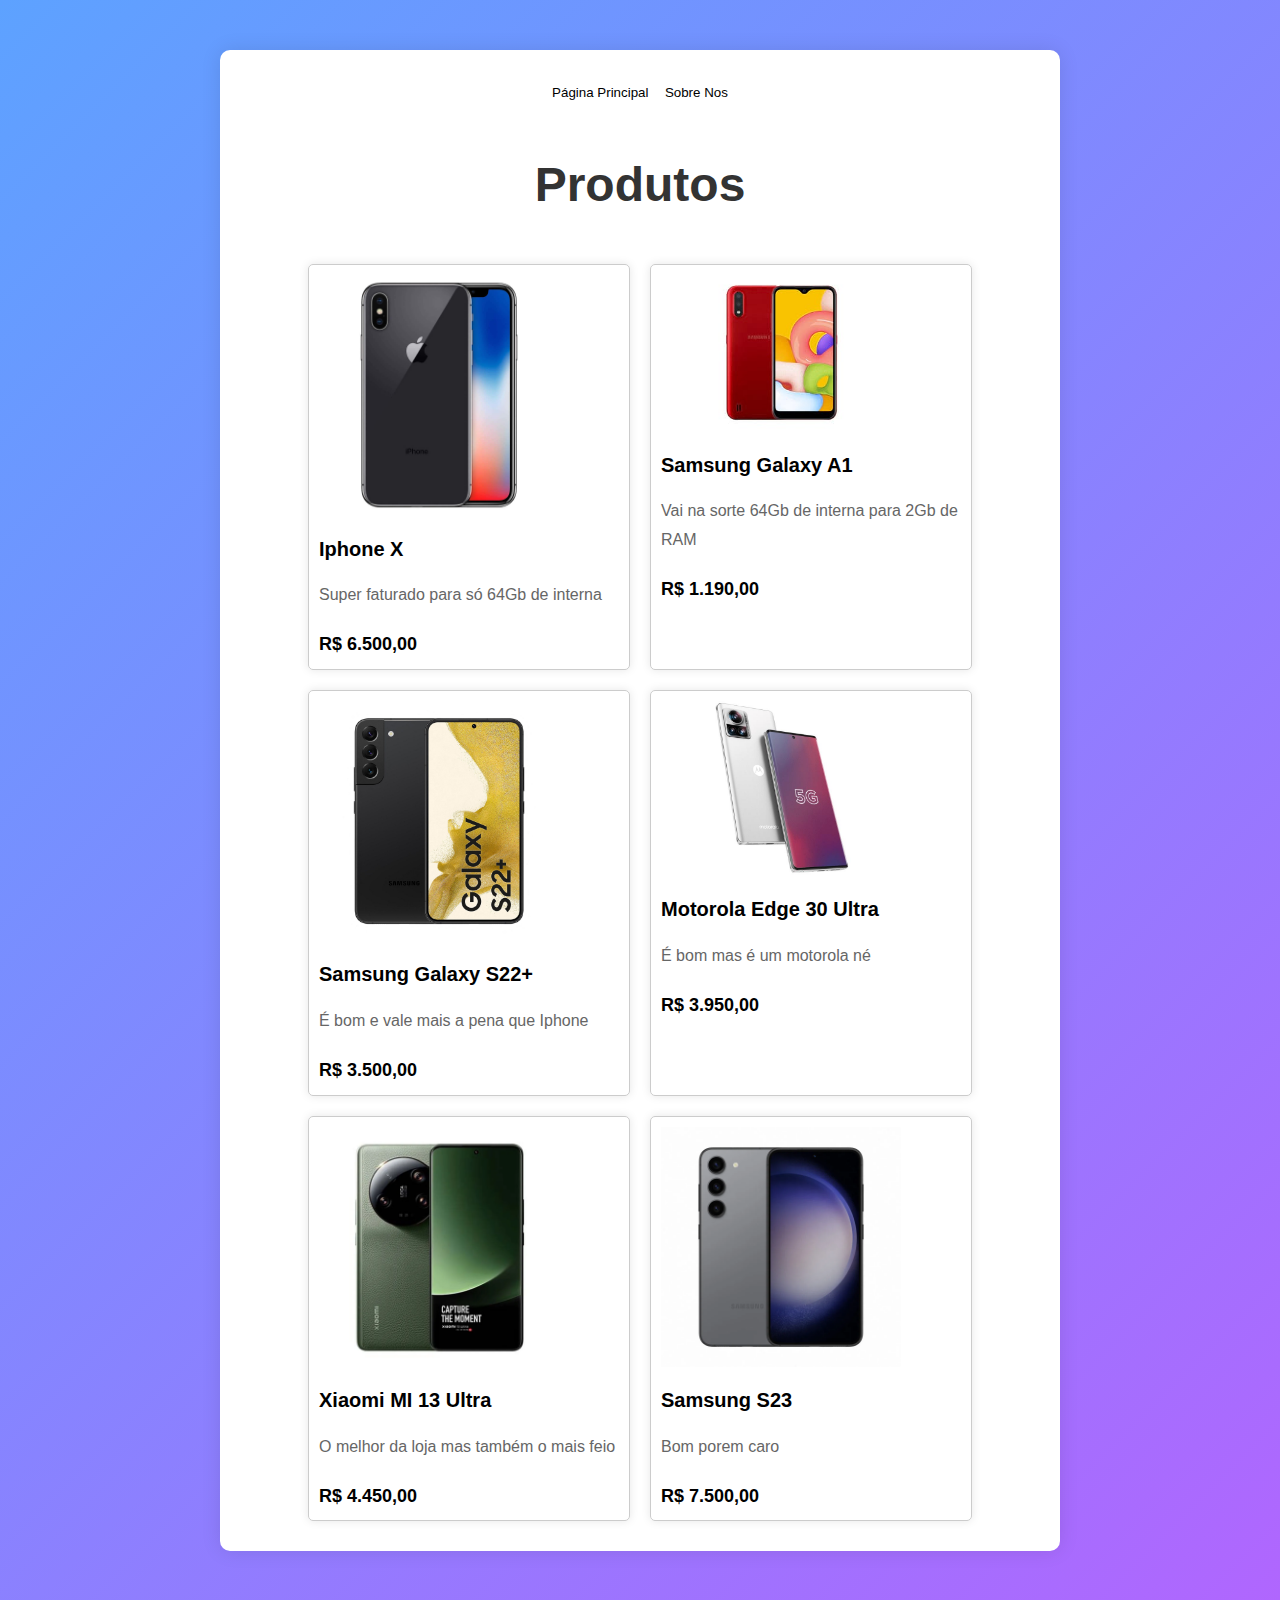
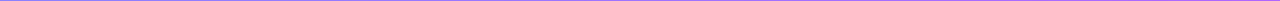
==== produtos.html @ 19e87db6 "Update produtos.html" ====
<!DOCTYPE html>
<html>
  <head>
    <title>Produtos</title>
    <link rel="stylesheet" href="style.css" />
  </head>

  <body>
    <div class="container">
      <div class="botoes">
        <button class="botoes" onclick="window.location.href='.index.html'">
          Página Principal
        </button>
        <button class="botoes" onclick="window.location.href='sobrenos.html'">
          Sobre Nos
        </button>
      </div>
      

      <div class="titulo-fonte">
        <h1>Produtos</h1>
      </div>
    
    <div class="product-container">
      <div class="product">
        <img src="/images/apple-iphone.jpg" alt="Produto 1">
        <h2>Iphone X</h2>
        <p> Super faturado para só 64Gb de interna</p>
        <span class="price">R$ 6.500,00</span>
      </div>
  
      <div class="product">
        <img src="/images/galaxy-a01.jpg" alt="Produto 2">
        <h2>Samsung Galaxy A1</h2>
        <p>Vai na sorte 64Gb de interna para 2Gb de RAM</p>
        <span class="price">R$ 1.190,00</span>
      </div>
      <div class="product">
        <img src="/images/Samsung-Galaxy-S22-Plus-2.jpg" alt="Produto 2">
        <h2>Samsung Galaxy S22+</h2>
        <p>É bom e vale mais a pena que Iphone</p>
        <span class="price">R$ 3.500,00</span>
      </div>
      <div class="product">
        <img src="/images/Moto.jpg" alt="Produto 2">
        <h2>Motorola Edge 30 Ultra</h2>
        <p>É bom mas é um motorola né</p>
        <span class="price">R$ 3.950,00</span>
      </div>
      <div class="product">
        <img src="/images/Mi 13.webp" alt="Produto 2">
        <h2>Xiaomi MI 13 Ultra</h2>
        <p>O melhor da loja mas também o mais feio</p>
        <span class="price">R$ 4.450,00</span>
      </div>
      <div class="product">
        <img src="/images/s23.webp" alt="Produto 2">
        <h2>Samsung S23</h2>
        <p>Bom porem caro</p>
        <span class="price">R$ 7.500,00</span>
      </div>
    </div>
  </body>
</html>
---- style.css ----
body {
    font-family: "Poppins", sans-serif;
    line-height: 1.6;
    margin: 0;
    padding: 0;
    background-image: linear-gradient(135deg, #5da2ff, #b066fe);
  }

  .swiper-container {
    display: flex;
    justify-content: center;
    /* Centralizar horizontalmente */
    align-items: center;
    /* Centralizar verticalmente */
  }

  .container {
    max-width: 800px;
    margin: 50px auto;
    padding: 20px;
    border-radius: 10px;
    box-shadow: 0 0 20px rgba(0, 0, 0, 0.1);
    background-color: #fff;
    animation: fadeIn 1s ease;
  }

  h1 {
    font-size: 48px;
    color: #333;
    text-align: center;
    margin-bottom: 30px;
  }

  p {
    font-size: 18px;
    color: #666;
    line-height: 1.8;
    margin-bottom: 20px;
  }

  .highlight {
    color: #007bff;
    font-weight: bold;
  }

  .quote {
    font-size: 24px;
    color: #555;
    font-style: italic;
    text-align: center;
    margin-top: 30px;
  }

  .quote-author {
    font-size: 18px;
    color: #777;
    font-style: normal;
  }

  .button {
    display: inline-block;
    padding: 10px 20px;
    font-size: 18px;
    color: #fff;
    background-image: linear-gradient(135deg, #ff4895, #f72585);
    border: none;
    border-radius: 5px;
    cursor: pointer;
    transition: background-color 0.2s ease;
  }

  @keyframes fadeIn {
    0% {
      opacity: 0;
    }

    100% {
      opacity: 1;
    }
  }

  .btn {
    padding: 10px 20px;
    font-size: 16px;
    background-color: #007bff;
    color: #fff;
    border: none;
    border-radius: 5px;
    cursor: pointer;
  }

  .botoes {
    background-color: transparent;
    border: none;
    justify-content: center;
    text-align: center;
    height: 5vh;
  }

  .botoes:hover {
    background-color: #5da2ff;
  }
  input[type="text"] {
    justify-content: center;
    padding: 10px;
    width: 300px;
    border: 1px solid #ccc;
    border-radius: 10px;
    outline: none; /* Remove a borda azul ao focar no elemento */
  }

  .faixa {
    background-color: linear-gradient(135deg, #5da2ff, #b066fe);
    color: #000000;
    padding: 10px;
    text-align: center;
  }

  .slideshow-container {
    position: relative;
    width: 300px;
    height: 300px;
    overflow: hidden;
  }

  .slide {
    position: absolute;
    top: 0;
    left: 0;
    width: 100%;
    height: 100%;
    opacity: 0;
    transition: opacity 1s ease;
  }

  .slide img {
    width: 100%;
    height: 100%;
  }

  .slide.active {
    opacity: 1;
  }

  .controls {
    margin-top: 20px;
    text-align: center;
  }

  .prev-btn,
  .next-btn {
    padding: 10px 20px;
    font-size: 16px;
    background-color: #007bff;
    color: #fff;
    border: none;
    border-radius: 5px;
    cursor: pointer;
  }
  .image-container {
    display: flex;
  }
  
  .image-container img {
    width: 33%; /* Para ocupar metade da largura da div */
    height: auto; /* Para manter a proporção da imagem */
  }

  .prev-btn {
    margin-right: 10px;
  }
  .product-container {
    display: flex;
    justify-content: center;
    flex-wrap: wrap;
  }
  
  .product {
    width: 300px;
    margin: 10px;
    padding: 10px;
    border: 1px solid #ccc;
    border-radius: 5px;
    box-shadow: 0 0 10px rgba(0, 0, 0, 0.1);
  }
  
  .product img {
    width: 80%;
    height: auto;
  }
  
  .product h2 {
    margin-top: 10px;
    font-size: 20px;
  }
  
  .product p {
    margin-top: 5px;
    font-size: 16px;
  }
  
  .product .price {
    display: block;
    margin-top: 10px;
    font-size: 18px;
    font-weight: bold;
  }
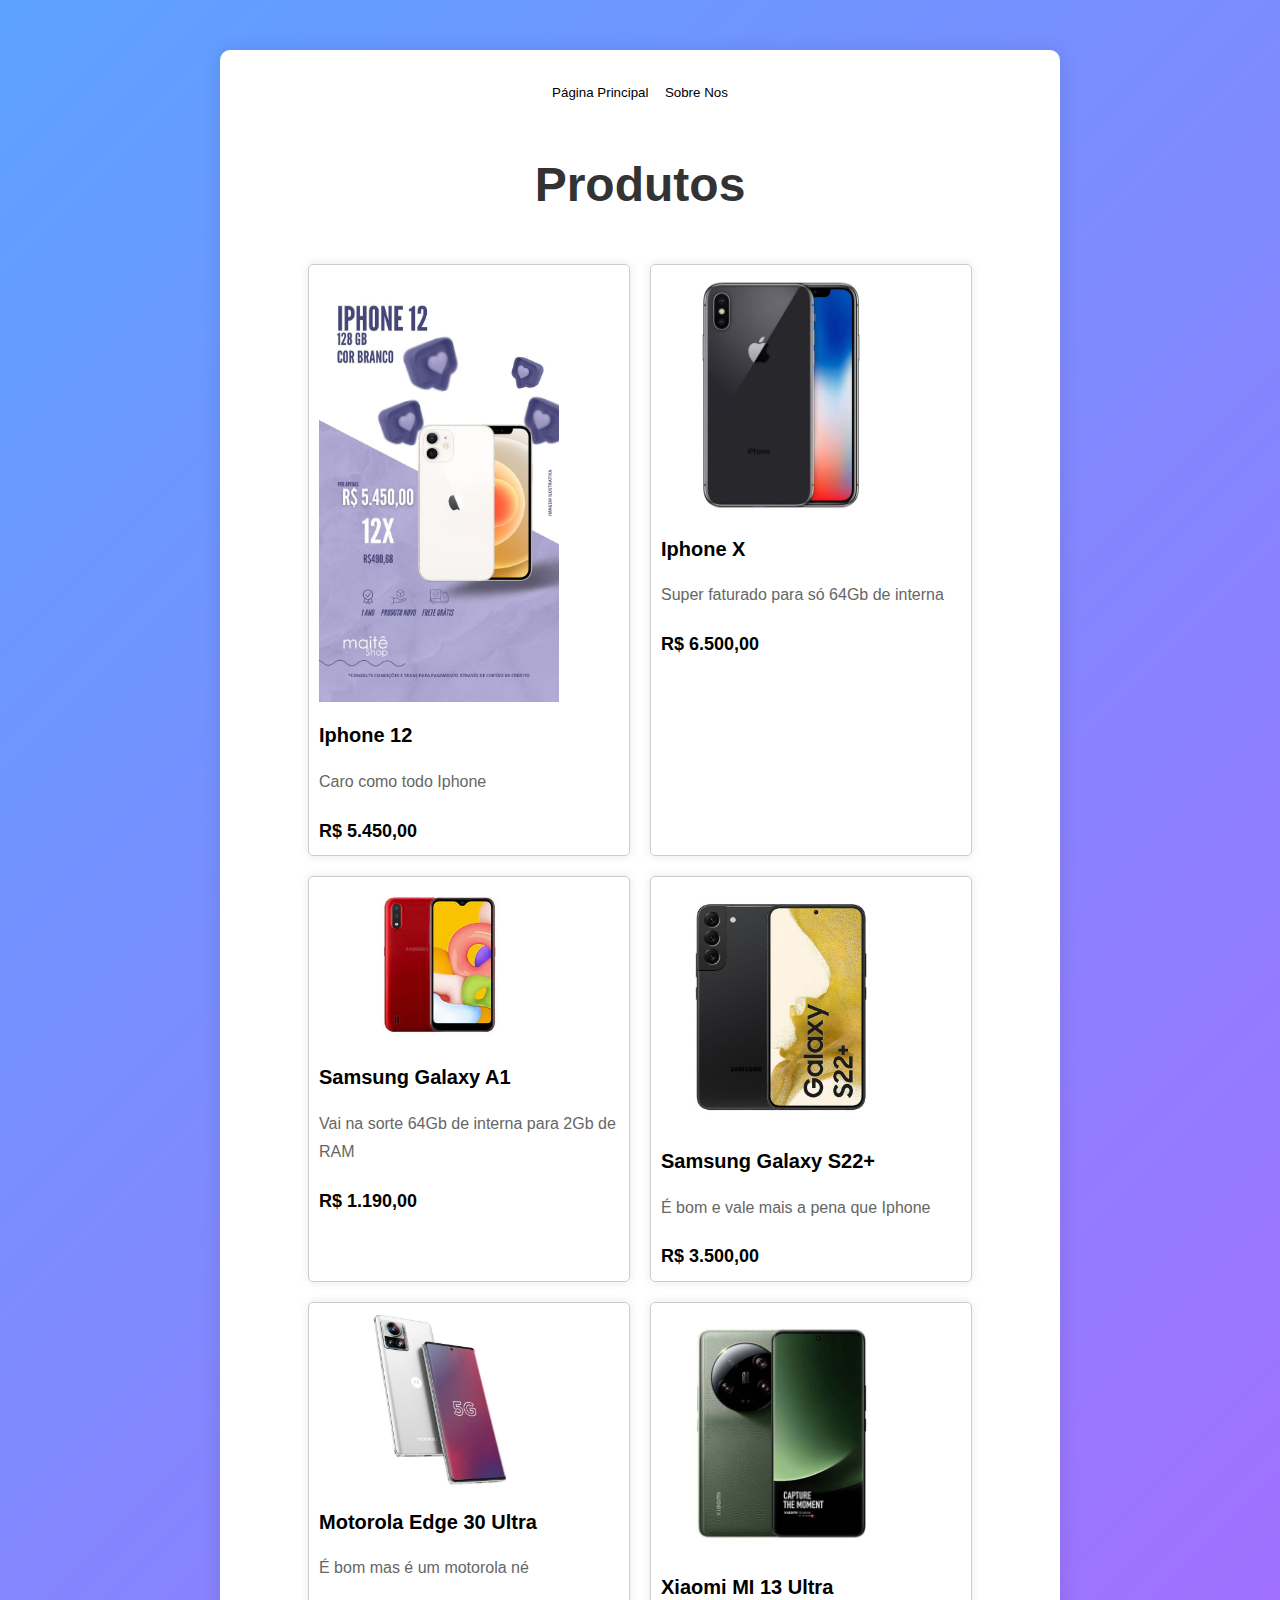
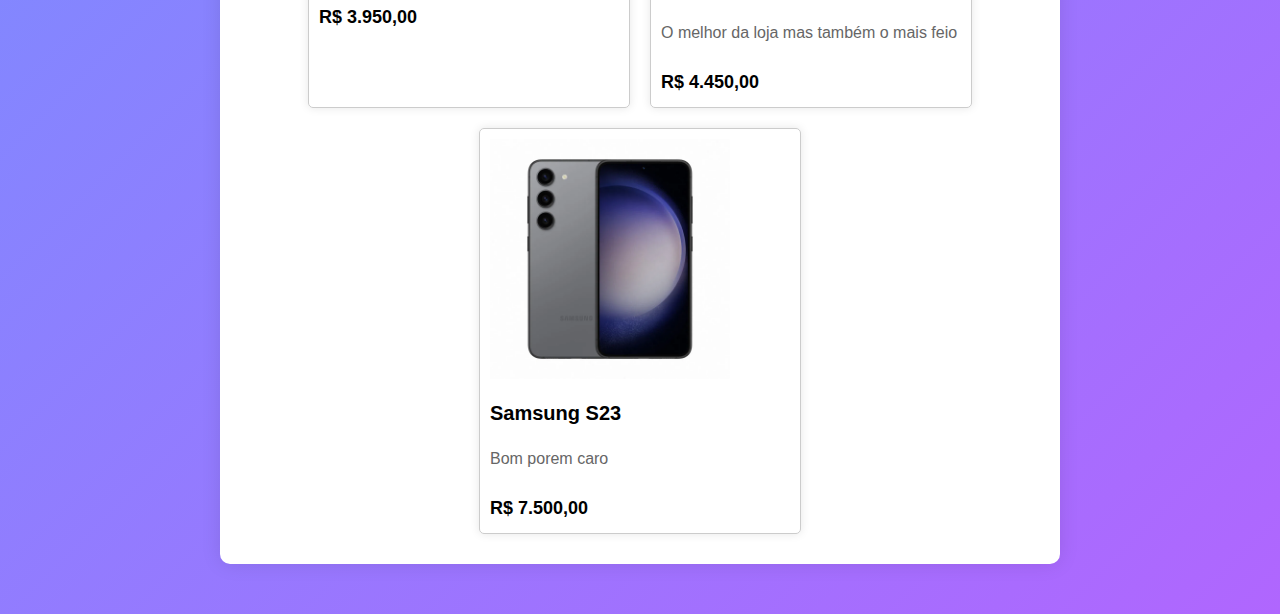
==== commit 9411b888: "Update produtos.html" ====
--- a/produtos.html
+++ b/produtos.html
@@ -8,10 +8,10 @@
   <body>
     <div class="container">
       <div class="botoes">
-        <button class="botoes" onclick="window.location.href='.index.html'">
+        <button class="botoes" onclick="window.location.href='./index.html'">
           Página Principal
         </button>
-        <button class="botoes" onclick="window.location.href='sobrenos.html'">
+        <button class="botoes" onclick="window.location.href='./sobrenos.html'">
           Sobre Nos
         </button>
       </div>
@@ -23,38 +23,44 @@
     
     <div class="product-container">
       <div class="product">
-        <img src="/images/apple-iphone.jpg" alt="Produto 1">
+        <img src="images/Iphone12.jpeg" alt="Produto 2">
+        <h2>Iphone 12</h2>
+        <p>Caro como todo Iphone</p>
+        <span class="price">R$ 5.450,00</span>
+      </div>
+      <div class="product">
+        <img src="images/apple-iphone.jpg" alt="Produto 1">
         <h2>Iphone X</h2>
         <p> Super faturado para só 64Gb de interna</p>
         <span class="price">R$ 6.500,00</span>
       </div>
   
       <div class="product">
-        <img src="/images/galaxy-a01.jpg" alt="Produto 2">
+        <img src="images/galaxy-a01.jpg" alt="Produto 2">
         <h2>Samsung Galaxy A1</h2>
         <p>Vai na sorte 64Gb de interna para 2Gb de RAM</p>
         <span class="price">R$ 1.190,00</span>
       </div>
       <div class="product">
-        <img src="/images/Samsung-Galaxy-S22-Plus-2.jpg" alt="Produto 2">
+        <img src="images/Samsung-Galaxy-S22-Plus-2.jpg" alt="Produto 2">
         <h2>Samsung Galaxy S22+</h2>
         <p>É bom e vale mais a pena que Iphone</p>
         <span class="price">R$ 3.500,00</span>
       </div>
       <div class="product">
-        <img src="/images/Moto.jpg" alt="Produto 2">
+        <img src="images/Moto.jpg" alt="Produto 2">
         <h2>Motorola Edge 30 Ultra</h2>
         <p>É bom mas é um motorola né</p>
         <span class="price">R$ 3.950,00</span>
       </div>
       <div class="product">
-        <img src="/images/Mi 13.webp" alt="Produto 2">
+        <img src="images/Mi 13.webp" alt="Produto 2">
         <h2>Xiaomi MI 13 Ultra</h2>
         <p>O melhor da loja mas também o mais feio</p>
         <span class="price">R$ 4.450,00</span>
       </div>
       <div class="product">
-        <img src="/images/s23.webp" alt="Produto 2">
+        <img src="images/s23.webp" alt="Produto 2">
         <h2>Samsung S23</h2>
         <p>Bom porem caro</p>
         <span class="price">R$ 7.500,00</span>
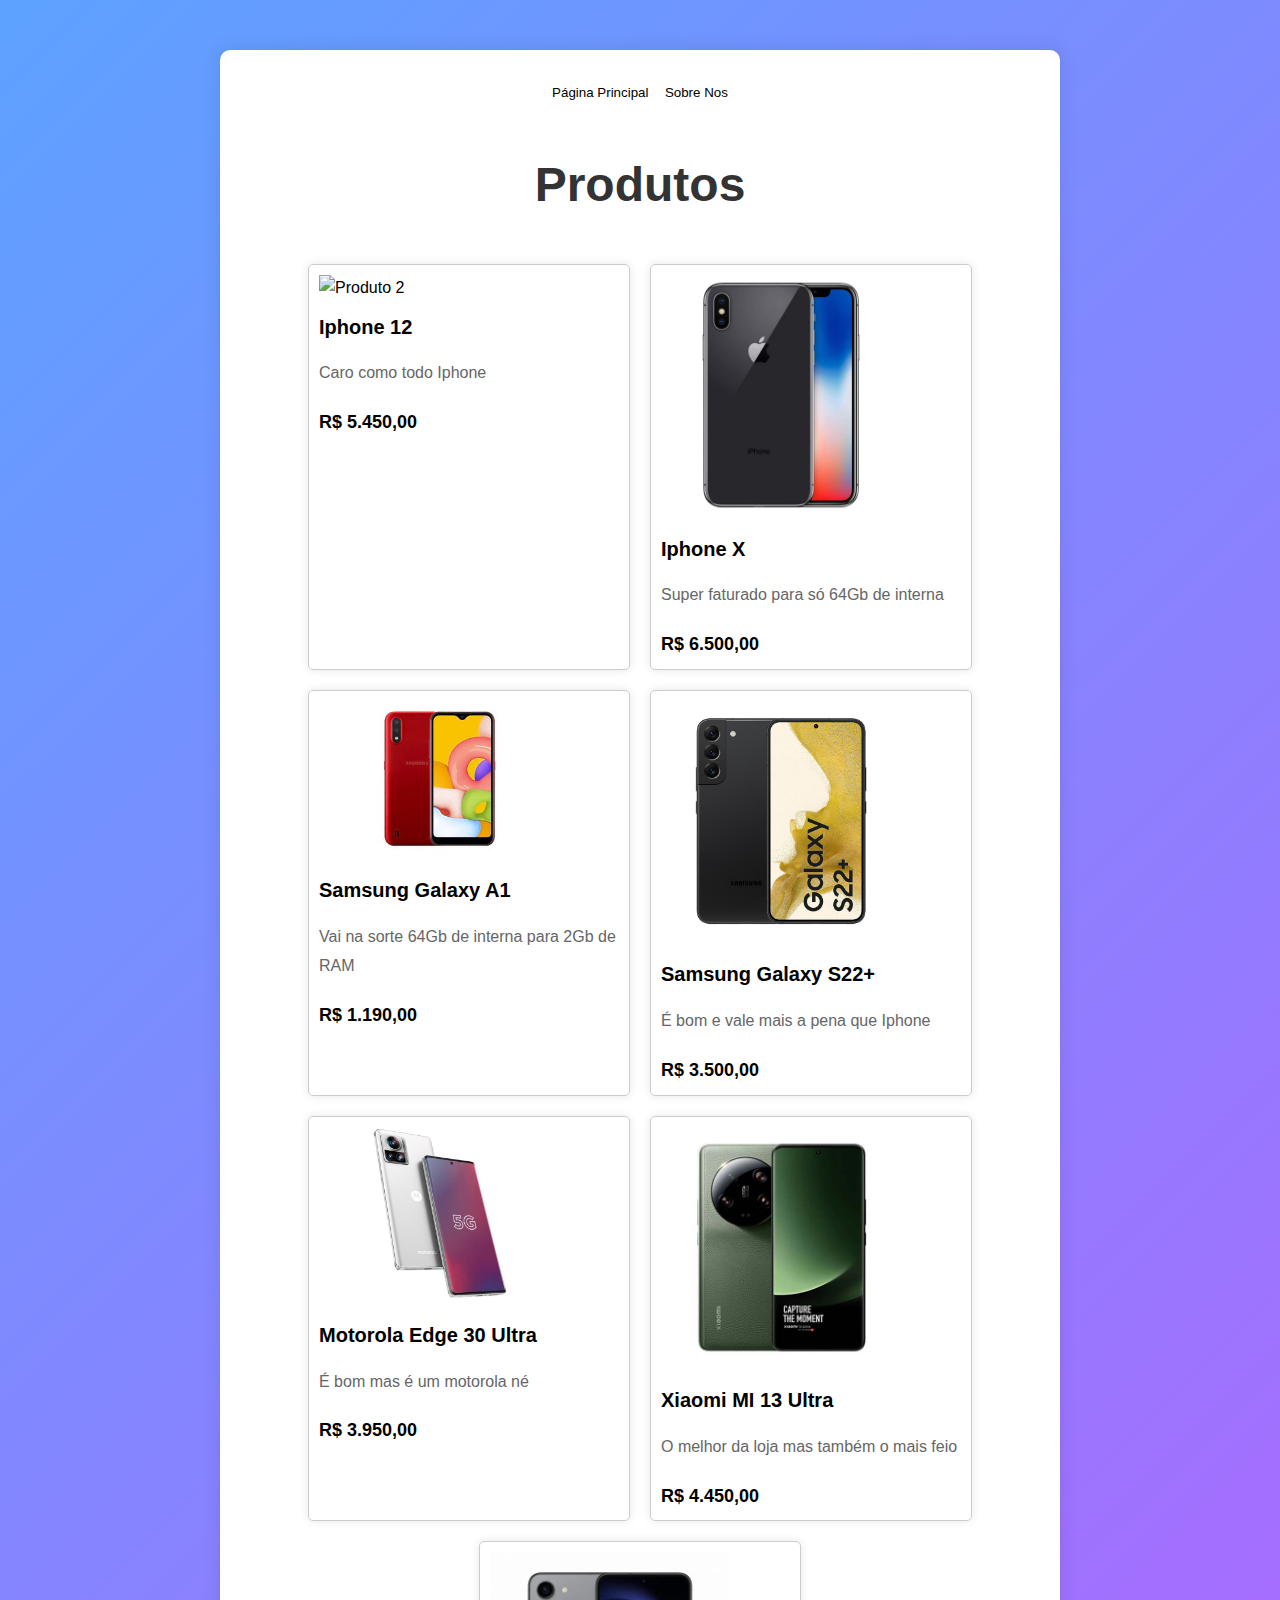
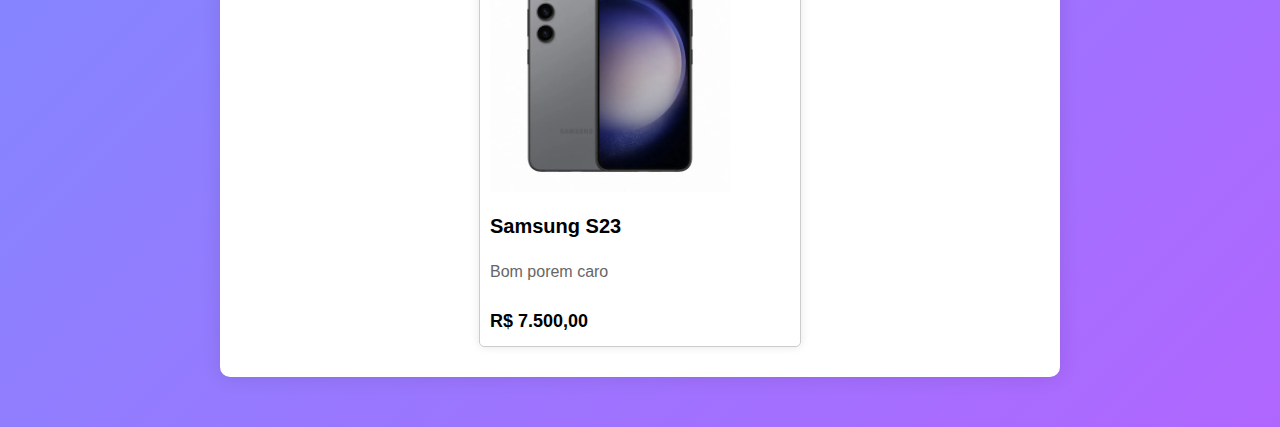
==== commit 1dd38246: "Update produtos.html" ====
--- a/produtos.html
+++ b/produtos.html
@@ -23,7 +23,7 @@
     
     <div class="product-container">
       <div class="product">
-        <img src="images/Iphone12.jpeg" alt="Produto 2">
+        <img src="images/Iphone12loja.jpeg" alt="Produto 2">
         <h2>Iphone 12</h2>
         <p>Caro como todo Iphone</p>
         <span class="price">R$ 5.450,00</span>
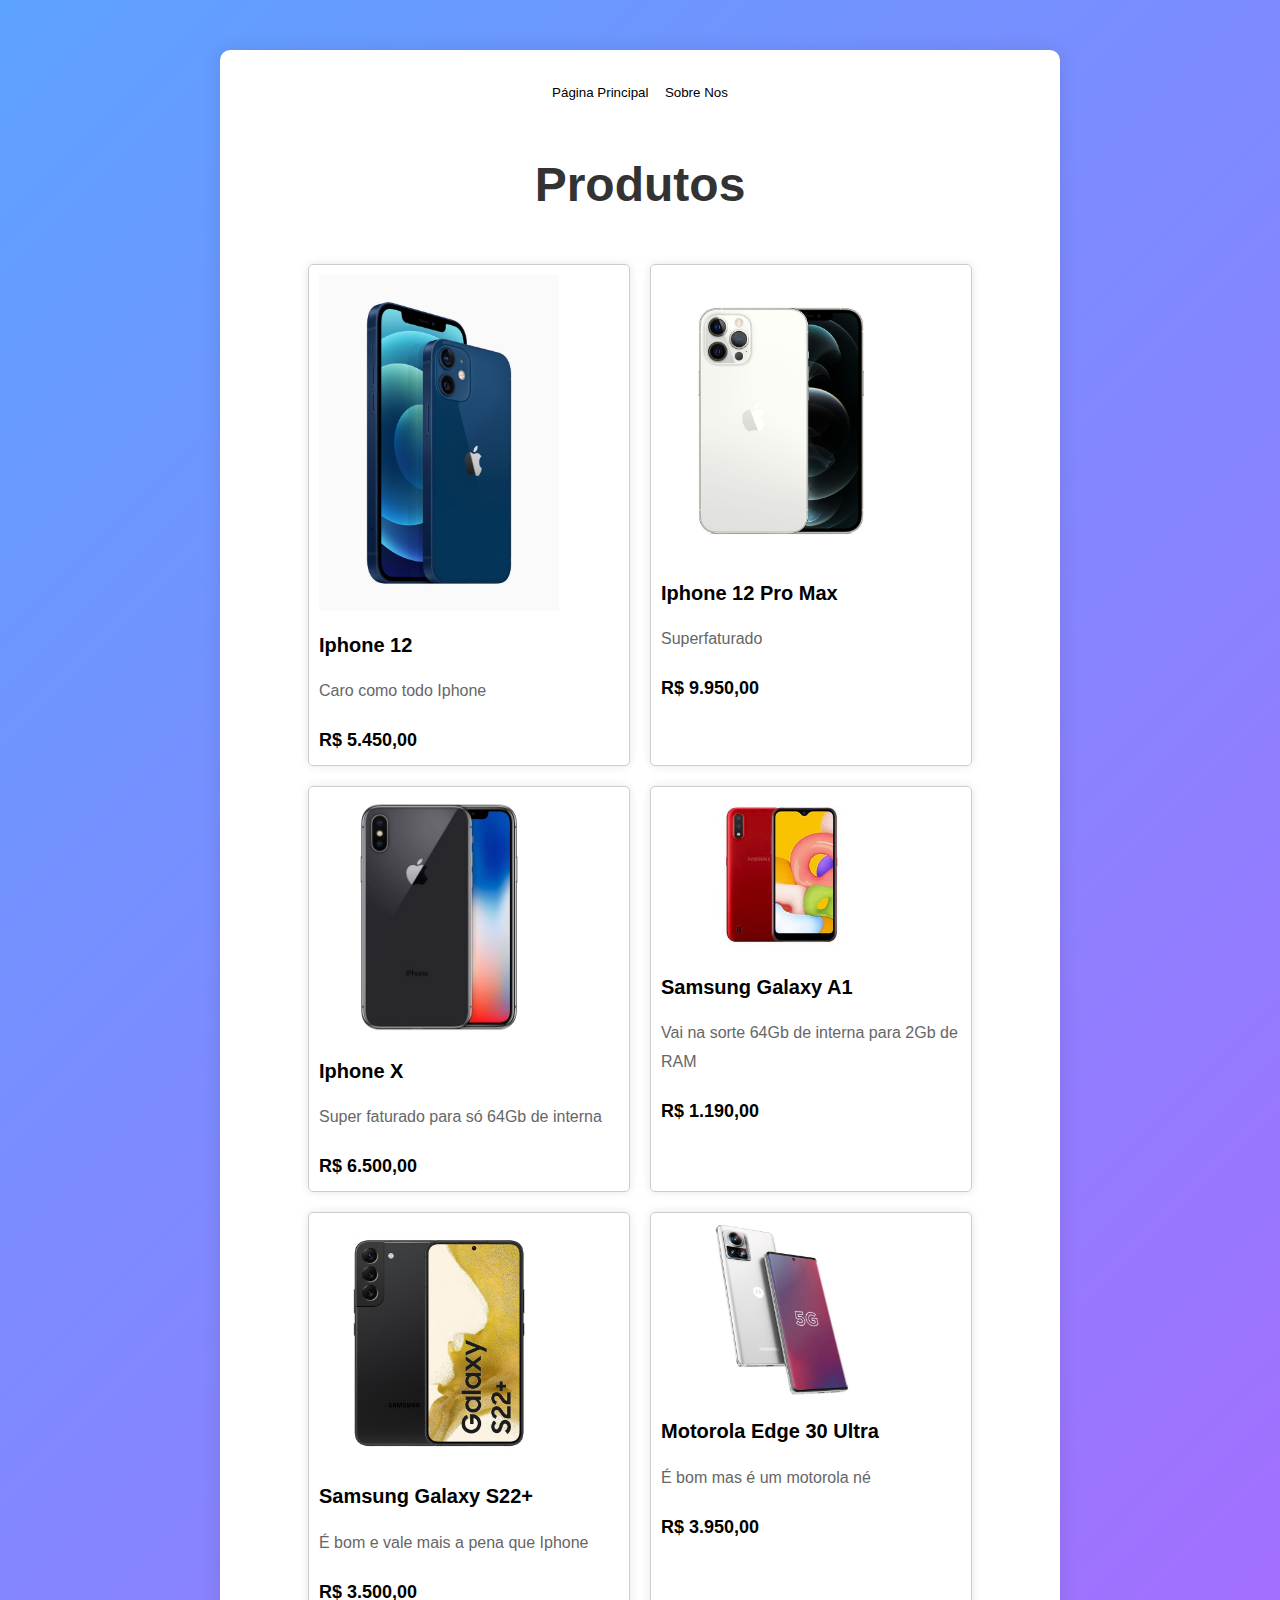
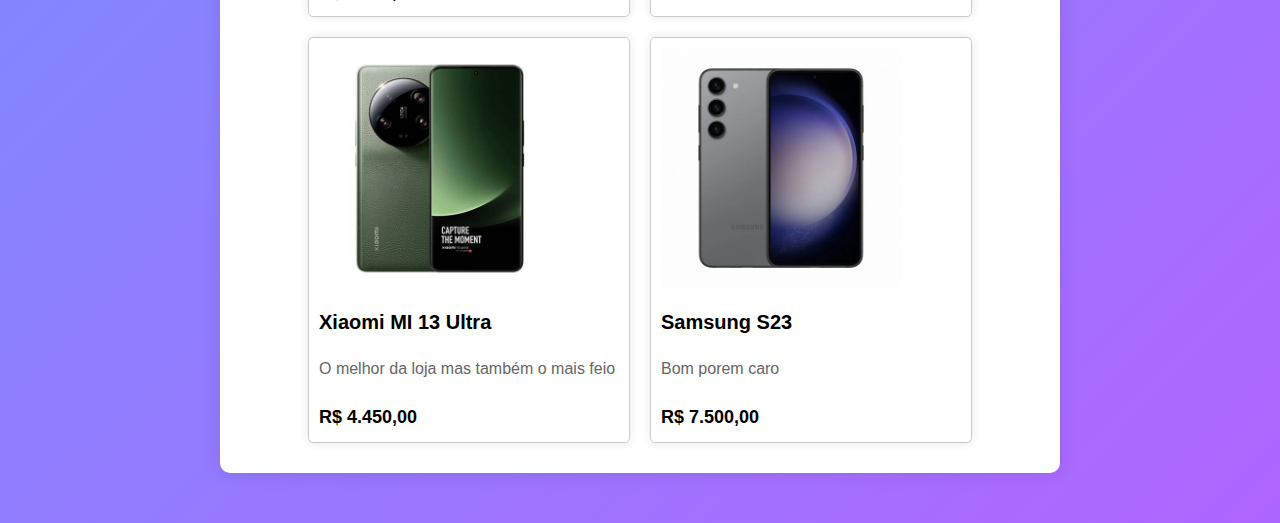
==== commit 7eb62d4e: "Update produtos.html" ====
--- a/produtos.html
+++ b/produtos.html
@@ -27,6 +27,12 @@
         <h2>Iphone 12</h2>
         <p>Caro como todo Iphone</p>
         <span class="price">R$ 5.450,00</span>
+      </div>
+      <div class="product">
+        <img src="images/Iphone12promax.jpeg" alt="Produto 2">
+        <h2>Iphone 12 Pro Max</h2>
+        <p>Superfaturado</p>
+        <span class="price">R$ 9.950,00</span>
       </div>
       <div class="product">
         <img src="images/apple-iphone.jpg" alt="Produto 1">
